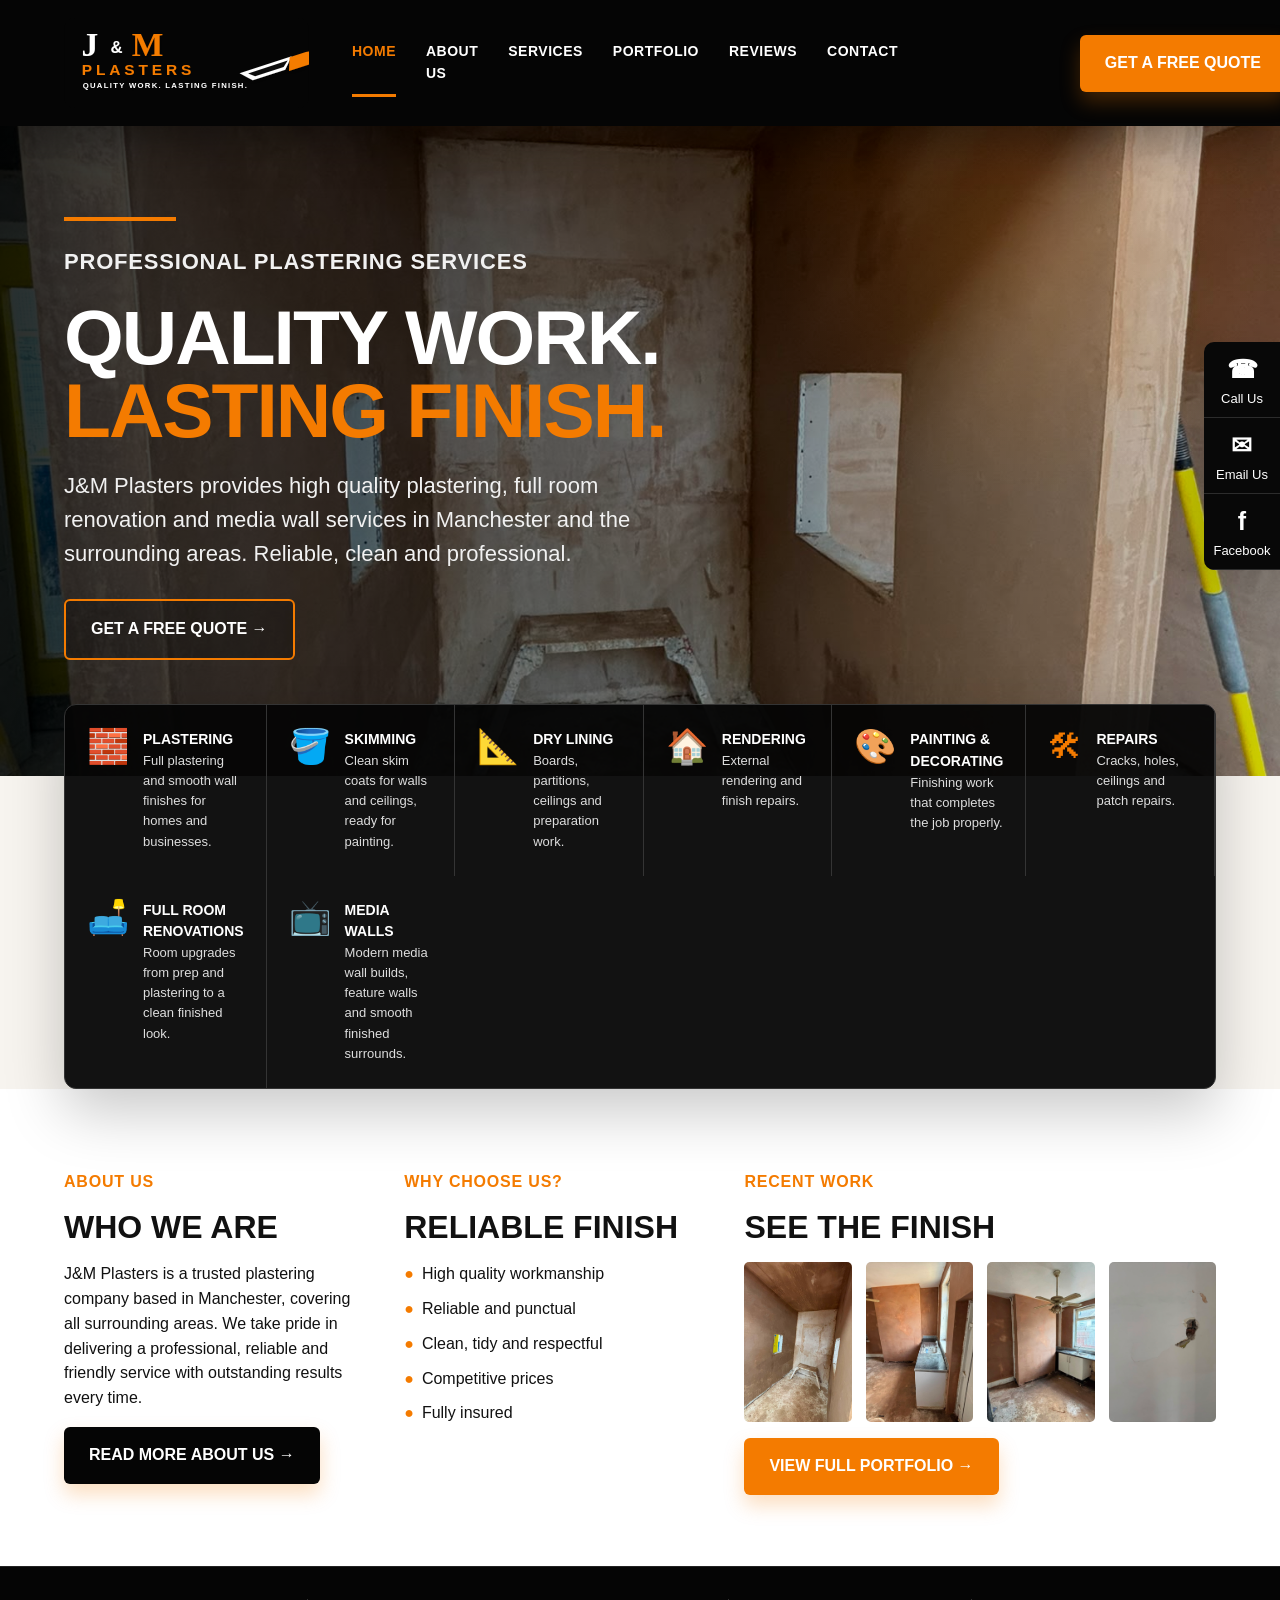
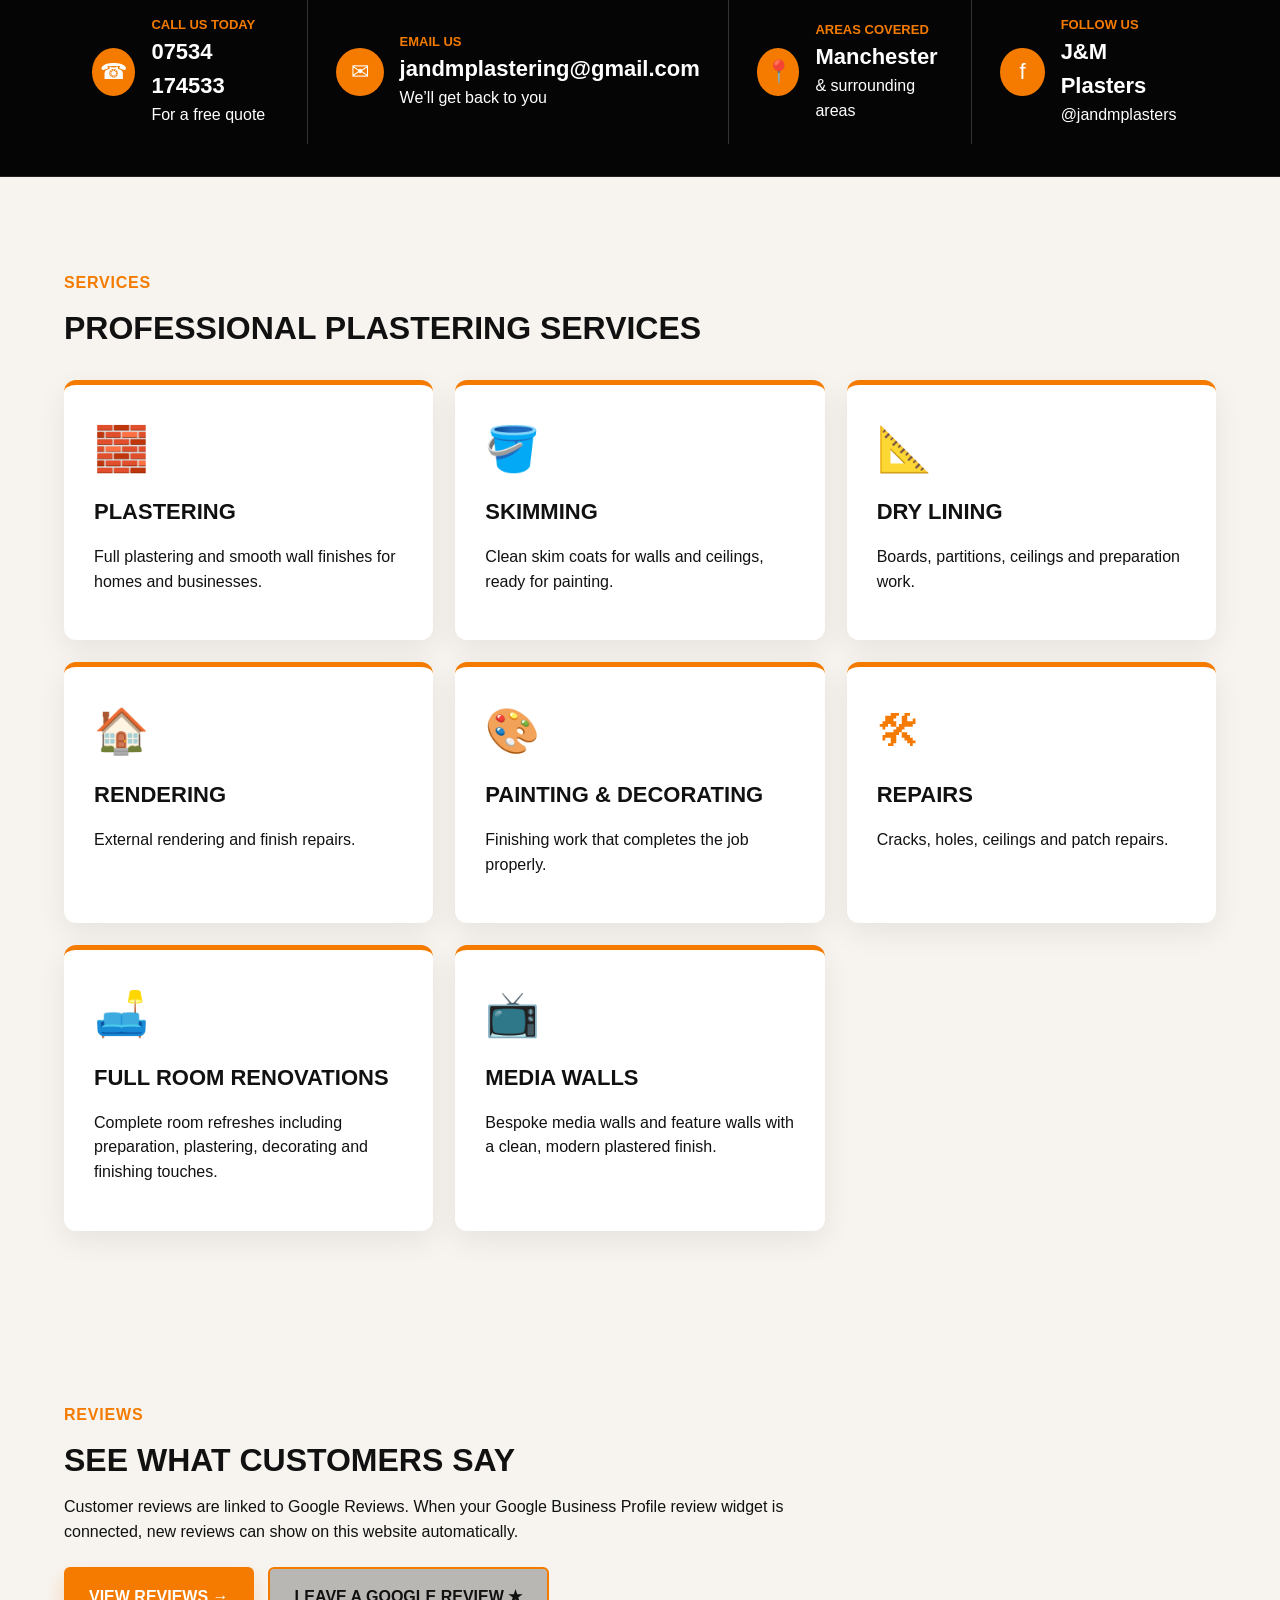
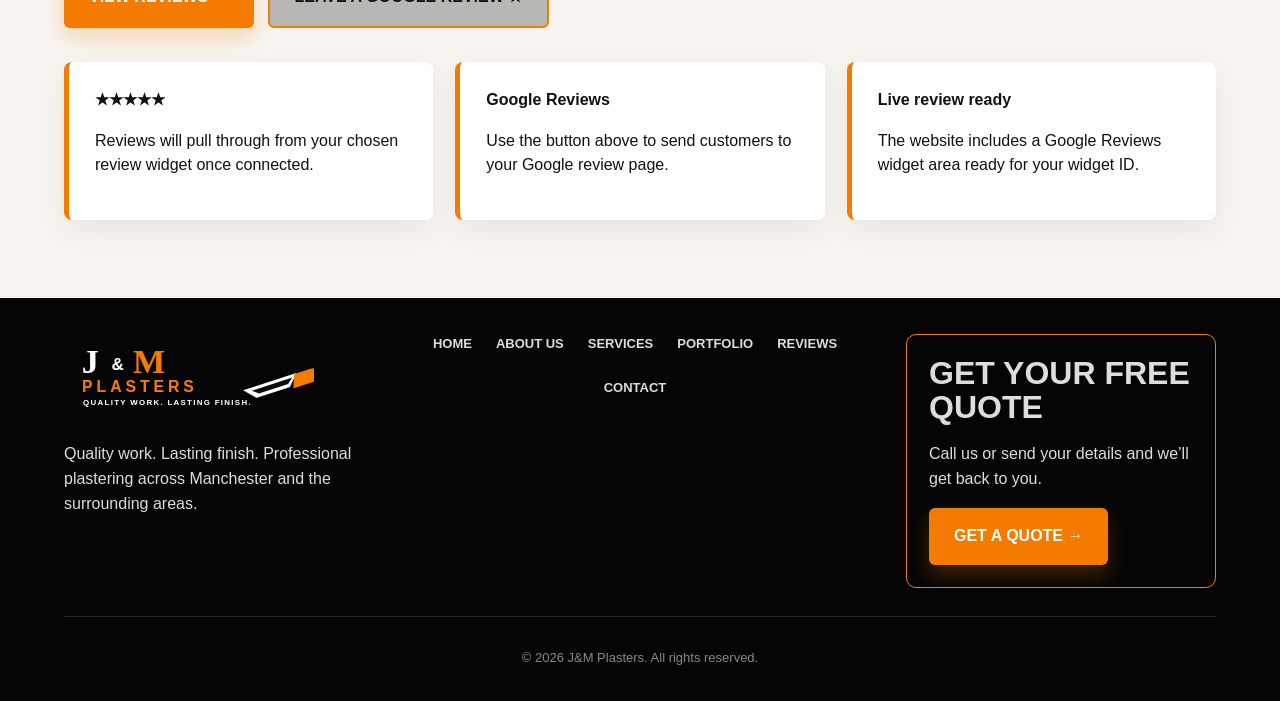
==== index.html @ aa53855b "Add files via upload" ====
<!doctype html><html lang="en"><head><meta charset="UTF-8"><meta name="viewport" content="width=device-width, initial-scale=1.0"><meta name="description" content="Professional plastering, skimming, rendering, repairs, decorating, full room renovations and media walls across Manchester and surrounding areas."><meta property="og:title" content="J&amp;M Plasters"><meta property="og:description" content="Professional plastering, skimming, rendering, repairs, decorating, full room renovations and media walls across Manchester and surrounding areas."><meta property="og:image" content="images/branding/facebook-cover.svg"><link rel="icon" href="favicon/favicon.svg"><link rel="stylesheet" href="css/style.css"><title>J&M Plasters | Manchester Plastering Services</title></head><body><header class="site-header"><a class="brand" href="index.html"><img src="images/branding/logo.svg" alt="J&amp;M Plasters logo"></a><button class="menu-toggle" aria-label="Open menu">☰</button><nav class="nav"><a class="active" href="index.html">Home</a><a class="" href="about.html">About Us</a><a class="" href="services.html">Services</a><a class="" href="gallery.html">Portfolio</a><a class="" href="reviews.html">Reviews</a><a class="" href="contact.html">Contact</a></nav><div class="header-cta"><a class="quote-btn" href="contact.html">Get a Free Quote</a></div></header><main><section class="hero" style="--hero:url('../images/portfolio/IMG-20260629-WA0004.jpg')"><div class="hero-content"><div class="orange-line"></div><p class="eyebrow">Professional plastering services</p><h1>Quality work.<br><span>Lasting finish.</span></h1><p>J&amp;M Plasters provides high quality plastering, full room renovation and media wall services in Manchester and the surrounding areas. Reliable, clean and professional.</p><div class="hero-actions single-action"><a class="btn outline" href="contact.html">Get a Free Quote →</a></div></div></section><section class="service-strip"><div class="service-mini"><div class="icon">🧱</div><div><b>Plastering</b><span>Full plastering and smooth wall finishes for homes and businesses.</span></div></div><div class="service-mini"><div class="icon">🪣</div><div><b>Skimming</b><span>Clean skim coats for walls and ceilings, ready for painting.</span></div></div><div class="service-mini"><div class="icon">📐</div><div><b>Dry Lining</b><span>Boards, partitions, ceilings and preparation work.</span></div></div><div class="service-mini"><div class="icon">🏠</div><div><b>Rendering</b><span>External rendering and finish repairs.</span></div></div><div class="service-mini"><div class="icon">🎨</div><div><b>Painting & Decorating</b><span>Finishing work that completes the job properly.</span></div></div><div class="service-mini"><div class="icon">🛠</div><div><b>Repairs</b><span>Cracks, holes, ceilings and patch repairs.</span></div></div><div class="service-mini"><div class="icon">🛋️</div><div><b>Full Room Renovations</b><span>Room upgrades from prep and plastering to a clean finished look.</span></div></div><div class="service-mini"><div class="icon">📺</div><div><b>Media Walls</b><span>Modern media wall builds, feature walls and smooth finished surrounds.</span></div></div></section><section class="intro-grid"><div><p class="eyebrow">About us</p><h2>Who we are</h2><p>J&amp;M Plasters is a trusted plastering company based in Manchester, covering all surrounding areas. We take pride in delivering a professional, reliable and friendly service with outstanding results every time.</p><a class="btn black" href="about.html">Read More About Us →</a></div><div><p class="eyebrow">Why choose us?</p><h2>Reliable finish</h2><ul><li><span class="tick">●</span>High quality workmanship</li><li><span class="tick">●</span>Reliable and punctual</li><li><span class="tick">●</span>Clean, tidy and respectful</li><li><span class="tick">●</span>Competitive prices</li><li><span class="tick">●</span>Fully insured</li></ul></div><div><p class="eyebrow">Recent work</p><h2>See the finish</h2><div class="recent-row"><img src="images/portfolio/IMG-20260629-WA0005.jpg" alt="Recent J&amp;M Plasters work"><img src="images/portfolio/IMG-20260629-WA0006.jpg" alt="Recent J&amp;M Plasters work"><img src="images/portfolio/IMG-20260629-WA0007.jpg" alt="Recent J&amp;M Plasters work"><img src="images/portfolio/IMG-20260629-WA0009.jpg" alt="Recent J&amp;M Plasters work"></div><p><a class="btn" href="gallery.html">View Full Portfolio →</a></p></div></section><section class="black-band"><div class="band-item"><span class="circle">☎</span><p><strong>Call us today</strong><b>07534 174533</b><br>For a free quote</p></div><div class="band-item"><span class="circle">✉</span><p><strong>Email us</strong><b>jandmplastering@gmail.com</b><br>We’ll get back to you</p></div><div class="band-item"><span class="circle">📍</span><p><strong>Areas covered</strong><b>Manchester</b><br>& surrounding areas</p></div><div class="band-item"><span class="circle">f</span><p><strong>Follow us</strong><b>J&amp;M Plasters</b><br>@jandmplasters</p></div></section><section class="section"><div class="section-title"><p class="eyebrow">Services</p><h2>Professional plastering services</h2></div><div class="cards"><div class="card"><div class="bigicon">🧱</div><h3>Plastering</h3><p>Full plastering and smooth wall finishes for homes and businesses.</p></div><div class="card"><div class="bigicon">🪣</div><h3>Skimming</h3><p>Clean skim coats for walls and ceilings, ready for painting.</p></div><div class="card"><div class="bigicon">📐</div><h3>Dry Lining</h3><p>Boards, partitions, ceilings and preparation work.</p></div><div class="card"><div class="bigicon">🏠</div><h3>Rendering</h3><p>External rendering and finish repairs.</p></div><div class="card"><div class="bigicon">🎨</div><h3>Painting & Decorating</h3><p>Finishing work that completes the job properly.</p></div><div class="card"><div class="bigicon">🛠</div><h3>Repairs</h3><p>Cracks, holes, ceilings and patch repairs.</p></div><div class="card"><div class="bigicon">🛋️</div><h3>Full Room Renovations</h3><p>Complete room refreshes including preparation, plastering, decorating and finishing touches.</p></div><div class="card"><div class="bigicon">📺</div><h3>Media Walls</h3><p>Bespoke media walls and feature walls with a clean, modern plastered finish.</p></div></div></section><section id="reviews" class="section reviews-live"><div class="section-title"><p class="eyebrow">Reviews</p><h2>See what customers say</h2><p>Customer reviews are linked to Google Reviews. When your Google Business Profile review widget is connected, new reviews can show on this website automatically.</p><div class="review-actions"><a class="btn" href="reviews.html">View Reviews →</a><a class="btn outline dark-outline" href="https://www.google.com/search?q=J%26M+Plasters+Manchester+reviews" target="_blank" rel="noopener">Leave a Google Review ★</a></div></div><div class="reviews"><div class="review"><b>★★★★★</b><p>Reviews will pull through from your chosen review widget once connected.</p></div><div class="review"><b>Google Reviews</b><p>Use the button above to send customers to your Google review page.</p></div><div class="review"><b>Live review ready</b><p>The website includes a Google Reviews widget area ready for your widget ID.</p></div></div></section></main><div class="floating-actions"><a href="tel:07534174533"><span><b>☎</b>Call Us</span></a><a href="mailto:jandmplastering@gmail.com"><span><b>✉</b>Email Us</span></a><a href="https://www.facebook.com/" target="_blank" rel="noopener"><span><b>f</b>Facebook</span></a></div><footer class="footer"><div class="footer-top"><div><img src="images/branding/logo.svg" alt="J&amp;M Plasters logo"><p>Quality work. Lasting finish. Professional plastering across Manchester and the surrounding areas.</p></div><nav class="footer-nav"><a href="index.html">Home</a><a href="about.html">About Us</a><a href="services.html">Services</a><a href="gallery.html">Portfolio</a><a href="reviews.html">Reviews</a><a href="contact.html">Contact</a></nav><div class="quote-card"><h2>Get your free quote</h2><p>Call us or send your details and we’ll get back to you.</p><a class="btn" href="contact.html">Get a Quote →</a></div></div><p class="copyright">© 2026 J&amp;M Plasters. All rights reserved.</p></footer><script src="js/script.js"></script></body></html>
---- css/style.css ----
:root{--orange:#f47b00;--orange2:#ff9a1f;--black:#050505;--black2:#101010;--white:#fff;--cream:#f7f4ef;--grey:#686868;--line:#2b2b2b;--shadow:0 22px 60px rgba(0,0,0,.22)}*{box-sizing:border-box}html{scroll-behavior:smooth}body{margin:0;font-family:Arial,Helvetica,sans-serif;color:#111;background:var(--cream);line-height:1.55}img{max-width:100%;display:block}a{color:inherit}.topbar{background:linear-gradient(90deg,var(--orange),#e86f00);color:#fff;font-size:13px;font-weight:900;text-transform:uppercase;letter-spacing:.4px;padding:10px 5%;display:flex;justify-content:space-between;gap:18px;flex-wrap:wrap}.site-header{position:sticky;top:0;z-index:50;background:#050505;color:#fff;display:grid;grid-template-columns:260px 1fr 360px;align-items:center;gap:28px;padding:18px 5%;box-shadow:0 14px 40px rgba(0,0,0,.35)}.brand img{width:245px;height:auto}.nav{display:flex;justify-content:center;gap:30px}.nav a{text-decoration:none;text-transform:uppercase;font-weight:900;font-size:14px;letter-spacing:.5px;position:relative}.nav a.active,.nav a:hover{color:var(--orange)}.nav a.active:after,.nav a:hover:after{content:"";position:absolute;left:0;right:0;bottom:-12px;height:3px;background:var(--orange)}.header-cta{display:flex;align-items:center;justify-content:flex-end;gap:18px}.phone-pill{display:flex;align-items:center;gap:12px;text-decoration:none}.phone-pill b{display:block;font-size:24px;line-height:1}.phone-pill span{font-size:13px;color:#ddd}.circle{width:48px;height:48px;border-radius:50%;background:var(--orange);display:grid;place-items:center;font-size:22px}.quote-btn,.btn{display:inline-flex;align-items:center;justify-content:center;gap:10px;background:var(--orange);color:#fff;text-decoration:none;border:0;border-radius:6px;padding:16px 25px;font-weight:900;text-transform:uppercase;box-shadow:0 10px 20px rgba(244,123,0,.25);cursor:pointer}.quote-btn:hover,.btn:hover{background:var(--orange2)}.btn.outline{background:rgba(0,0,0,.25);border:2px solid var(--orange);box-shadow:none}.btn.black{background:#050505}.menu-toggle{display:none;background:transparent;border:0;color:#fff;font-size:34px}.hero{position:relative;min-height:650px;background:linear-gradient(90deg,rgba(0,0,0,.82) 0%,rgba(0,0,0,.55) 38%,rgba(0,0,0,.18) 100%),var(--hero) center/cover no-repeat;color:#fff;display:flex;align-items:center;padding:70px 5% 96px;overflow:hidden}.hero:before{content:"";position:absolute;inset:0;background:radial-gradient(circle at 80% 18%,rgba(244,123,0,.16),transparent 22%)}.hero-content{position:relative;z-index:2;max-width:690px}.orange-line{width:112px;height:4px;background:var(--orange);margin-bottom:24px}.eyebrow{text-transform:uppercase;color:var(--orange);font-weight:900;letter-spacing:.8px}.hero h1,.page-hero h1{font-size:clamp(48px,6vw,92px);line-height:.95;margin:12px 0 22px;text-transform:uppercase;letter-spacing:-2px}.hero h1 span,.page-hero h1 span{color:var(--orange)}.hero p{font-size:22px;max-width:640px;color:#f1f1f1}.hero-actions{display:flex;gap:18px;flex-wrap:wrap;margin-top:28px}.service-strip{position:relative;z-index:3;margin:-72px 5% 0;background:rgba(5,5,5,.94);border:1px solid #343434;border-radius:12px;color:#fff;display:grid;grid-template-columns:repeat(6,1fr);box-shadow:var(--shadow);overflow:hidden}.service-mini{padding:24px 22px;border-right:1px solid #343434;display:flex;gap:14px;align-items:flex-start}.service-mini:last-child{border-right:0}.service-mini .icon{font-size:34px;color:var(--orange);line-height:1}.service-mini b{display:block;text-transform:uppercase;font-size:14px}.service-mini span{display:block;color:#ddd;font-size:13px}.intro-grid{display:grid;grid-template-columns:1fr 1fr 1.55fr;gap:36px;padding:65px 5% 55px;background:#fff}.intro-grid h2,.section-title h2,.split h2,.quote-card h2{margin:0 0 18px;font-size:32px;line-height:1.05;text-transform:uppercase}.intro-grid ul{padding:0;margin:0;list-style:none}.intro-grid li{margin:10px 0}.tick{color:var(--orange);font-weight:900;margin-right:8px}.recent-row{display:grid;grid-template-columns:repeat(4,1fr);gap:14px}.recent-row img{height:160px;width:100%;object-fit:cover;border-radius:5px}.black-band{background:#050505;color:#fff;display:grid;grid-template-columns:repeat(4,1fr);gap:0;padding:32px 5%;border-top:1px solid #222;border-bottom:1px solid #222}.band-item{display:flex;gap:16px;align-items:center;border-right:1px solid #333;padding:0 28px}.band-item:last-child{border-right:0}.band-item strong{display:block;color:var(--orange);font-size:13px;text-transform:uppercase}.band-item b{font-size:22px}.section{padding:78px 5%}.section-title{max-width:850px;margin-bottom:34px}.cards{display:grid;grid-template-columns:repeat(3,1fr);gap:22px}.card{background:#fff;border-radius:12px;padding:30px;box-shadow:0 10px 30px rgba(0,0,0,.07);border-top:5px solid var(--orange)}.card .bigicon{font-size:44px;color:var(--orange)}.card h3{text-transform:uppercase;font-size:22px;margin:12px 0 8px}.split{display:grid;grid-template-columns:1fr 1fr;gap:42px;align-items:center;padding:78px 5%;background:#fff}.split img{height:520px;width:100%;object-fit:cover;border-radius:12px;box-shadow:var(--shadow)}.page-hero{padding:95px 5%;background:linear-gradient(90deg,rgba(0,0,0,.85),rgba(0,0,0,.45)),var(--hero) center/cover no-repeat;color:#fff}.gallery-grid{display:grid;grid-template-columns:repeat(3,1fr);gap:18px;padding:70px 5%;background:#fff}.gallery-card{position:relative;border:0;background:#000;border-radius:8px;overflow:hidden;padding:0;cursor:pointer}.gallery-card img{height:330px;width:100%;object-fit:cover;transition:.35s}.gallery-card:hover img{transform:scale(1.06);opacity:.78}.gallery-card span{position:absolute;left:14px;bottom:14px;background:var(--orange);color:#fff;font-weight:900;text-transform:uppercase;padding:8px 12px;border-radius:4px}.contact-layout{display:grid;grid-template-columns:.82fr 1.18fr;gap:28px;padding:70px 5%;background:#fff}.contact-card,.quote-form{background:#f8f8f8;border-radius:12px;padding:30px;box-shadow:0 10px 30px rgba(0,0,0,.07)}.quote-form{display:grid;gap:16px}.quote-form label{font-weight:900;text-transform:uppercase;font-size:13px}.quote-form input,.quote-form textarea,.quote-form select{width:100%;padding:15px;border:1px solid #d4d4d4;border-radius:6px;margin-top:6px;font:inherit;background:#fff}.lightbox{position:fixed;inset:0;background:rgba(0,0,0,.9);z-index:100;display:none;align-items:center;justify-content:center;padding:24px}.lightbox.open{display:flex}.lightbox img{max-height:88vh;border-radius:10px}.close-lightbox{position:absolute;right:22px;top:18px;color:#fff;background:transparent;border:0;font-size:48px;cursor:pointer}.floating-actions{position:fixed;right:0;top:38%;z-index:40;background:#080808;border-radius:10px 0 0 10px;overflow:hidden;box-shadow:var(--shadow)}.floating-actions a{display:grid;place-items:center;width:76px;height:76px;color:#fff;text-decoration:none;border-bottom:1px solid #2c2c2c;font-size:13px;text-align:center}.floating-actions a b{font-size:25px;display:block;color:#fff}.floating-actions a:hover{background:var(--orange)}.footer{background:#050505;color:#ddd;padding:36px 5% 20px}.footer-top{display:grid;grid-template-columns:300px 1fr 310px;gap:35px;align-items:start;border-bottom:1px solid #292929;padding-bottom:28px}.footer img{width:250px}.footer-nav{display:flex;gap:24px;justify-content:center;flex-wrap:wrap;text-transform:uppercase;font-size:13px;font-weight:900}.footer-nav a{text-decoration:none}.quote-card{border:1px solid var(--orange);border-radius:10px;padding:22px}.copyright{text-align:center;color:#888;padding-top:18px;font-size:13px}.notice{font-size:13px;color:#666}.reviews{display:grid;grid-template-columns:repeat(3,1fr);gap:22px}.review{background:#fff;border-left:5px solid var(--orange);padding:26px;border-radius:8px;box-shadow:0 10px 30px rgba(0,0,0,.06)}@media(max-width:1100px){.site-header{grid-template-columns:220px 1fr 90px}.header-cta .quote-btn{display:none}.phone-pill b,.phone-pill span{display:none}.service-strip{grid-template-columns:repeat(3,1fr)}.intro-grid,.black-band{grid-template-columns:1fr 1fr}.footer-top{grid-template-columns:1fr}.footer-nav{justify-content:flex-start}}@media(max-width:760px){.topbar{display:none}.site-header{grid-template-columns:1fr 50px;padding:14px 5%}.brand img{width:210px}.menu-toggle{display:block;grid-column:2}.nav{display:none;position:absolute;top:94px;left:0;right:0;background:#050505;padding:22px 5%;flex-direction:column;align-items:flex-start}.nav.open{display:flex}.header-cta{display:none}.hero{min-height:620px;padding-top:50px}.hero h1,.page-hero h1{font-size:50px}.hero p{font-size:18px}.service-strip,.cards,.gallery-grid,.contact-layout,.reviews,.split,.intro-grid,.black-band{grid-template-columns:1fr}.service-mini{border-right:0;border-bottom:1px solid #333}.recent-row{grid-template-columns:1fr 1fr}.floating-actions{display:none}.band-item{border-right:0;border-bottom:1px solid #333;padding:20px 0}.black-band{padding-top:16px;padding-bottom:16px}.split img{height:330px}.gallery-card img{height:260px}}

.review-actions{display:flex;gap:14px;flex-wrap:wrap;margin-top:22px}.dark-outline{color:#111;border-color:var(--orange);background:transparent}.reviews-live .section-title p{max-width:760px}.review-platform{background:#fff}.review-widget-card{background:#f8f8f8;border-radius:12px;padding:30px;box-shadow:0 10px 30px rgba(0,0,0,.07);border-left:5px solid var(--orange);max-width:980px}.review-widget-card h3{text-transform:uppercase;font-size:28px;margin-top:0}.widget-placeholder{border:2px dashed #c9c9c9;border-radius:12px;background:#fff;padding:32px;text-align:center;color:#555}.widget-placeholder strong{color:#111;font-size:22px}.review a{color:var(--orange);font-weight:900}
@media(max-width:760px){.review-actions{flex-direction:column}.review-actions .btn{width:100%}}
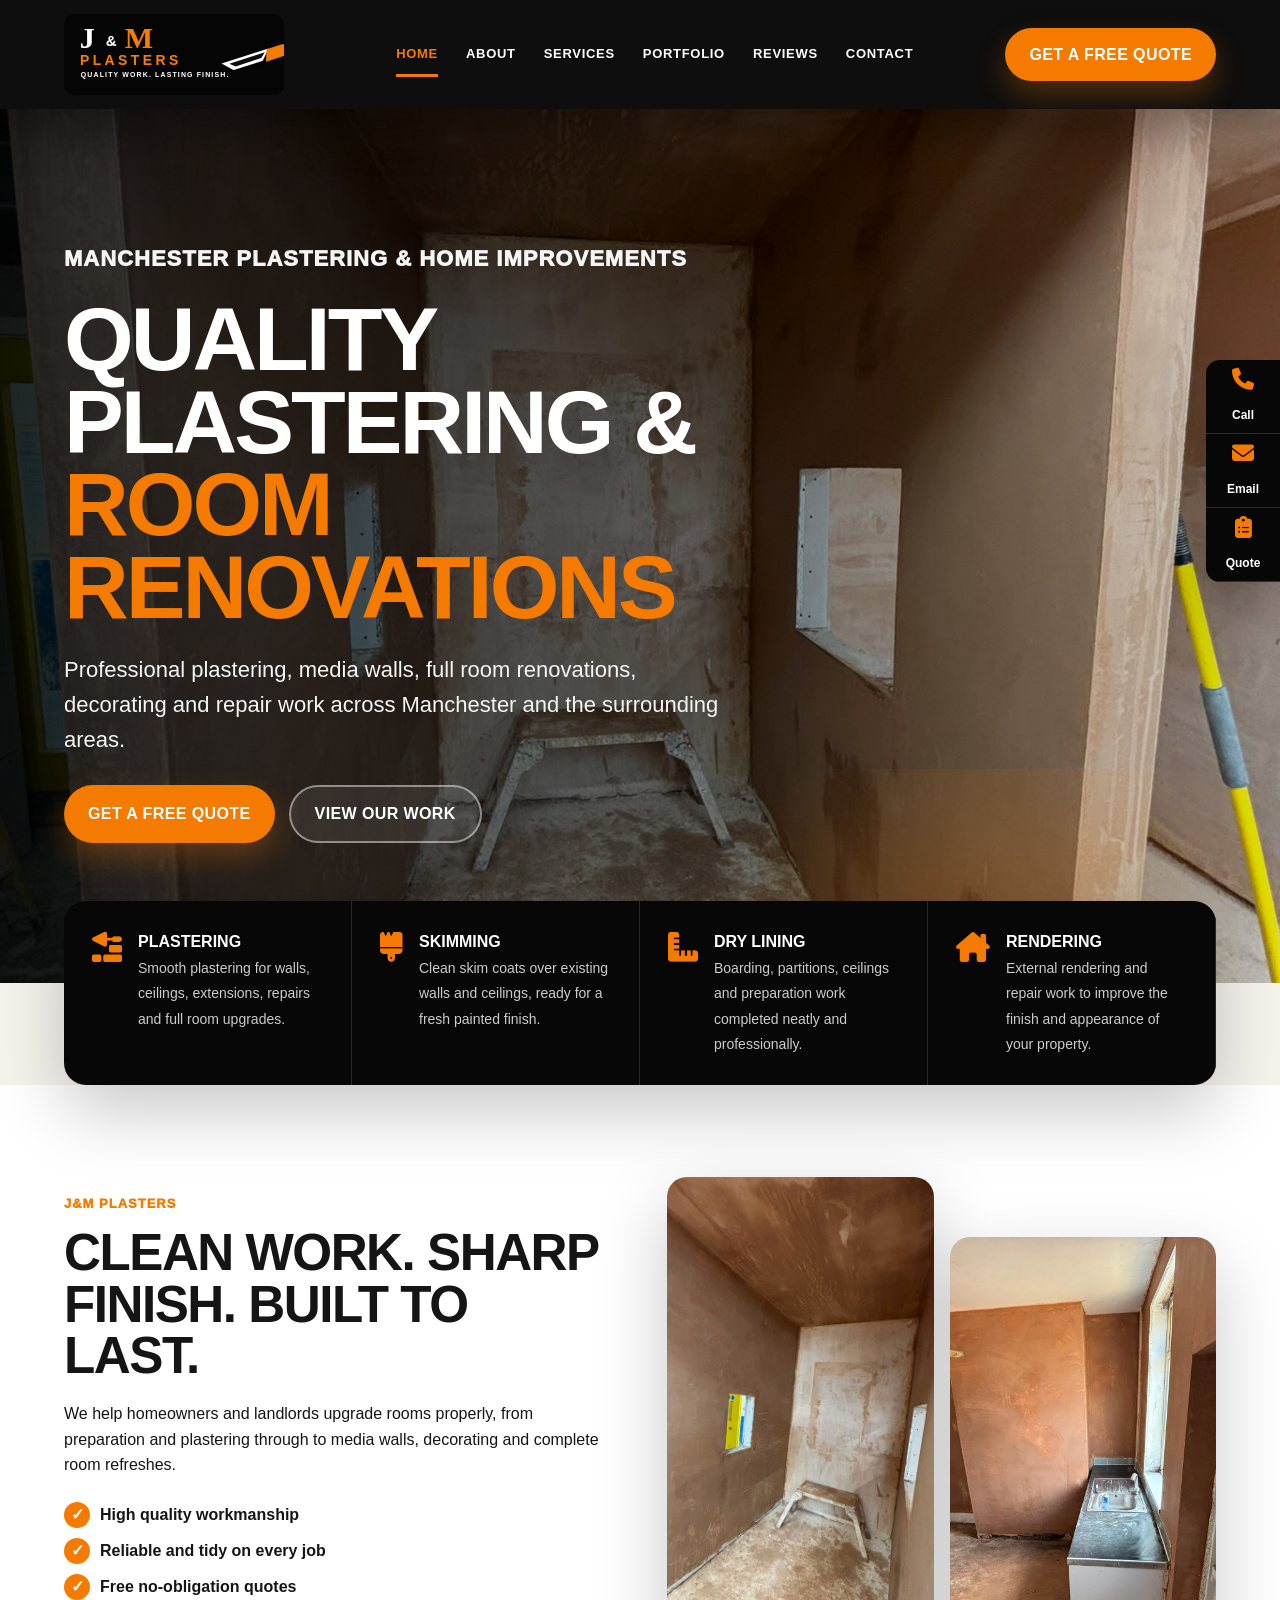
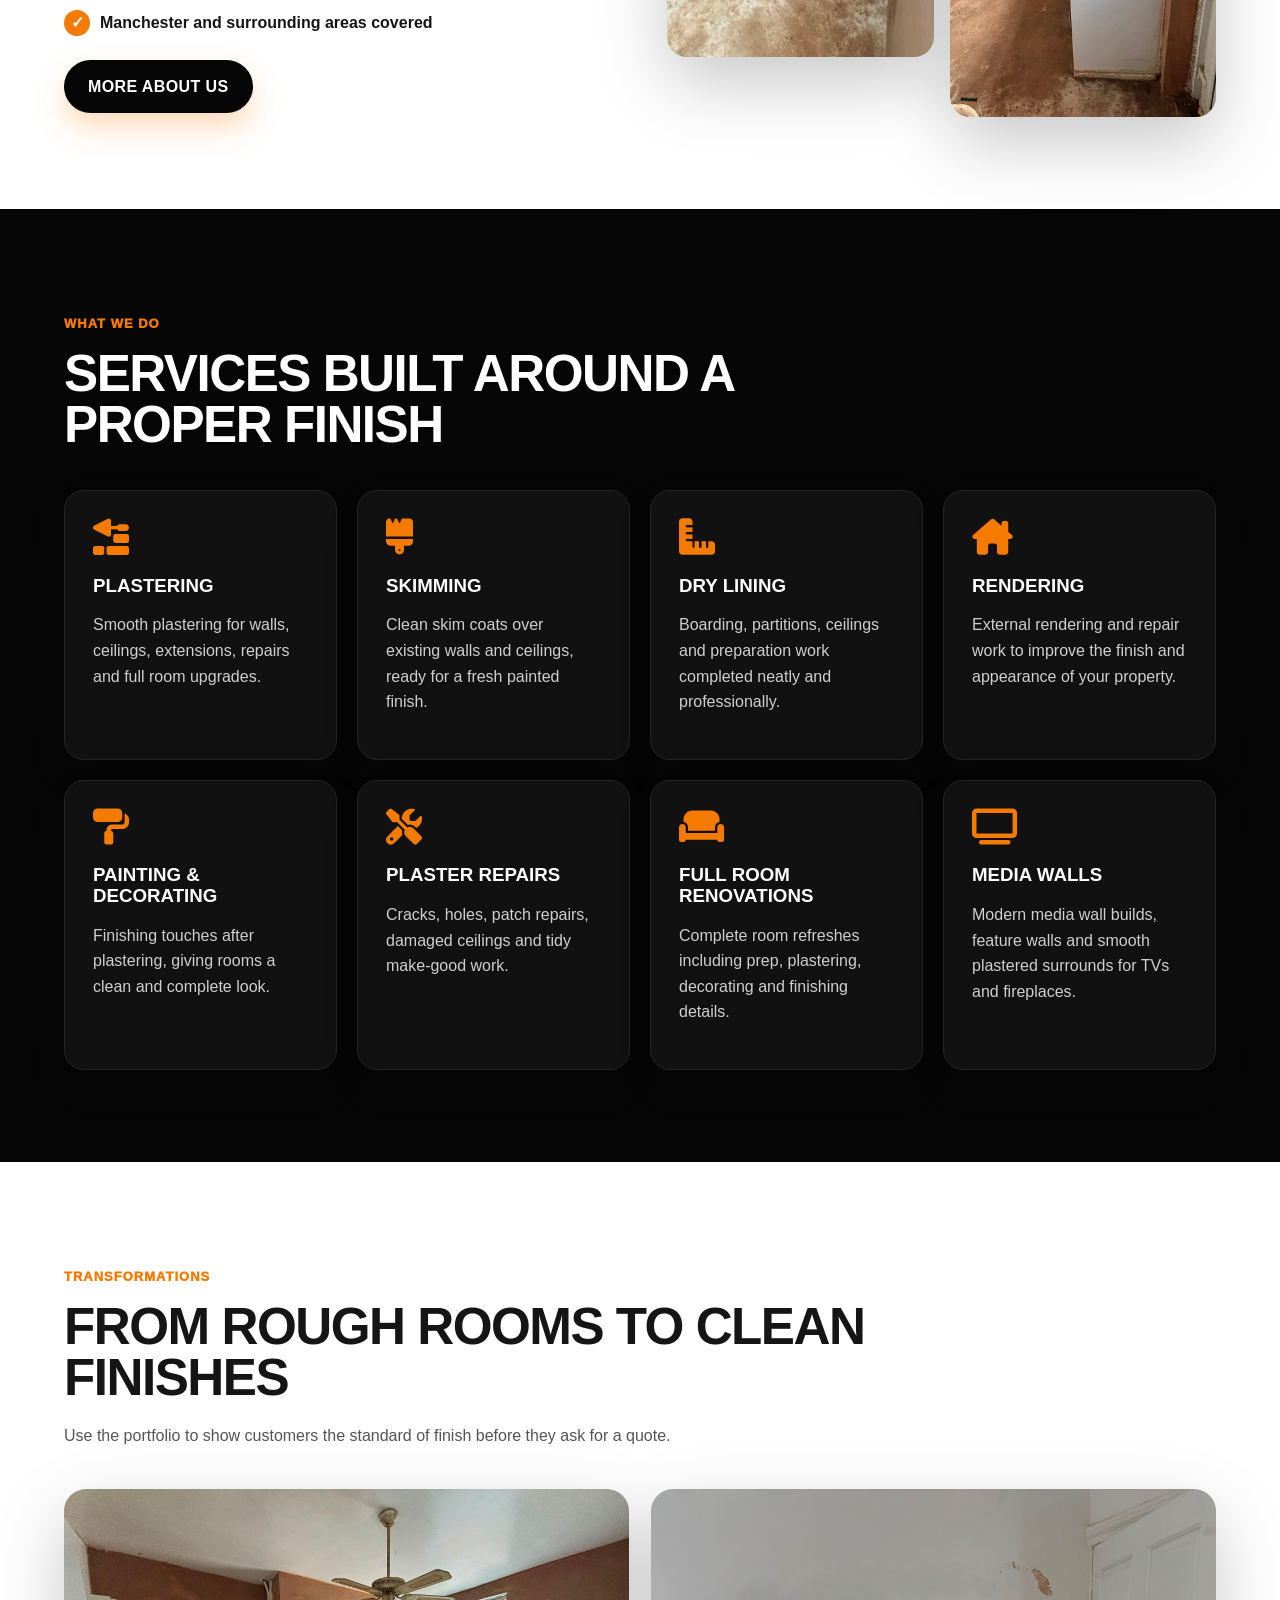
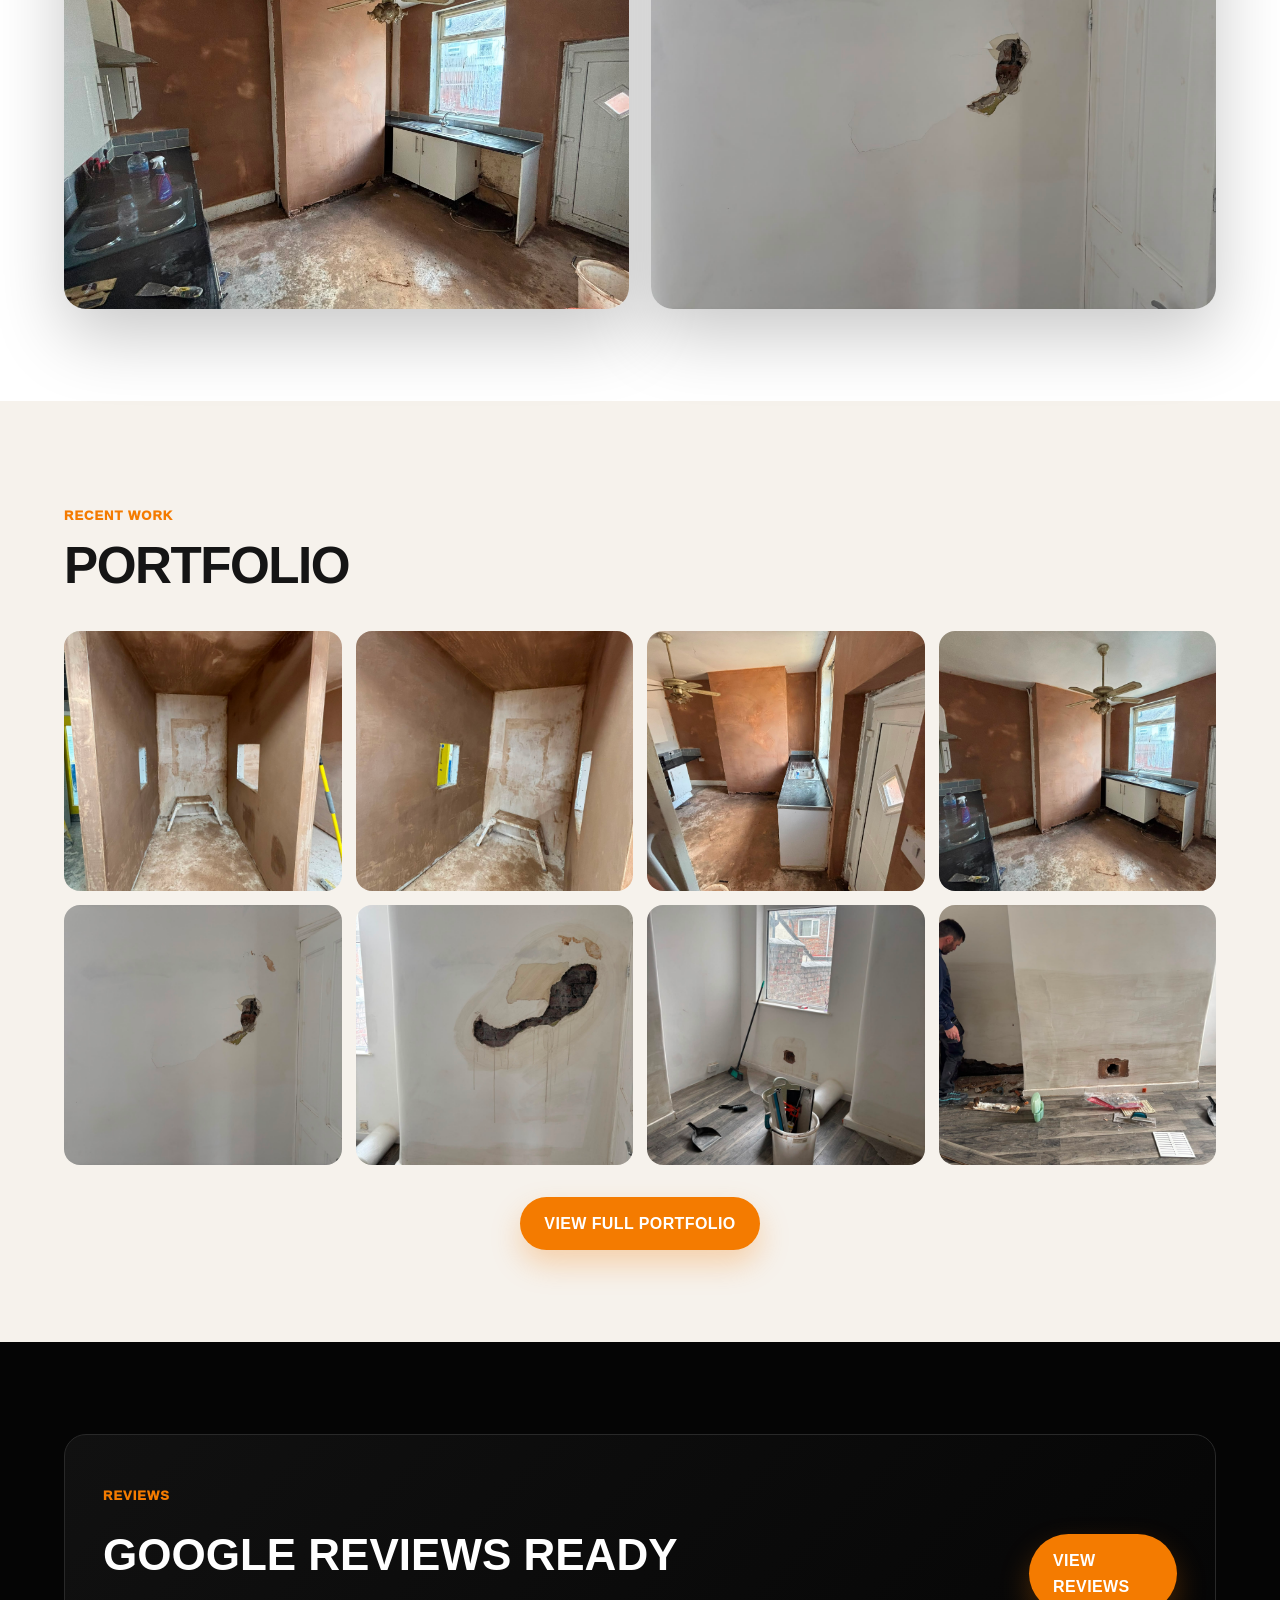
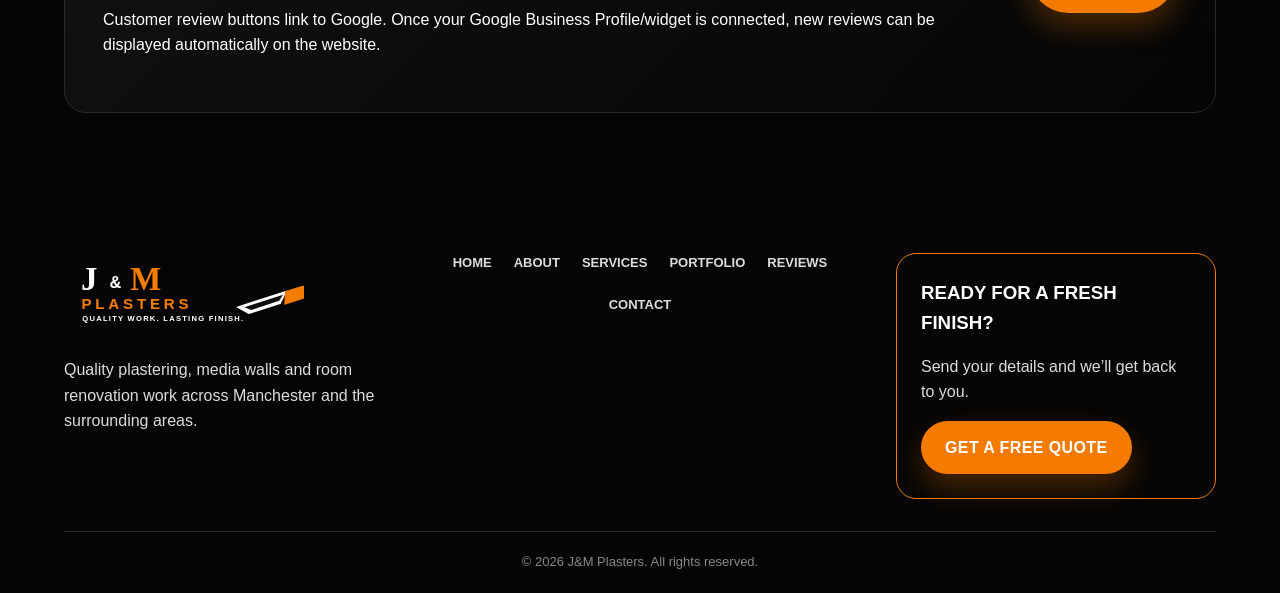
==== commit 0a7d9a45: "Add files via upload" ====
--- a/index.html
+++ b/index.html
@@ -1 +1,63 @@
-<!doctype html><html lang="en"><head><meta charset="UTF-8"><meta name="viewport" content="width=device-width, initial-scale=1.0"><meta name="description" content="Professional plastering, skimming, rendering, repairs, decorating, full room renovations and media walls across Manchester and surrounding areas."><meta property="og:title" content="J&amp;M Plasters"><meta property="og:description" content="Professional plastering, skimming, rendering, repairs, decorating, full room renovations and media walls across Manchester and surrounding areas."><meta property="og:image" content="images/branding/facebook-cover.svg"><link rel="icon" href="favicon/favicon.svg"><link rel="stylesheet" href="css/style.css"><title>J&M Plasters | Manchester Plastering Services</title></head><body><header class="site-header"><a class="brand" href="index.html"><img src="images/branding/logo.svg" alt="J&amp;M Plasters logo"></a><button class="menu-toggle" aria-label="Open menu">☰</button><nav class="nav"><a class="active" href="index.html">Home</a><a class="" href="about.html">About Us</a><a class="" href="services.html">Services</a><a class="" href="gallery.html">Portfolio</a><a class="" href="reviews.html">Reviews</a><a class="" href="contact.html">Contact</a></nav><div class="header-cta"><a class="quote-btn" href="contact.html">Get a Free Quote</a></div></header><main><section class="hero" style="--hero:url('../images/portfolio/IMG-20260629-WA0004.jpg')"><div class="hero-content"><div class="orange-line"></div><p class="eyebrow">Professional plastering services</p><h1>Quality work.<br><span>Lasting finish.</span></h1><p>J&amp;M Plasters provides high quality plastering, full room renovation and media wall services in Manchester and the surrounding areas. Reliable, clean and professional.</p><div class="hero-actions single-action"><a class="btn outline" href="contact.html">Get a Free Quote →</a></div></div></section><section class="service-strip"><div class="service-mini"><div class="icon">🧱</div><div><b>Plastering</b><span>Full plastering and smooth wall finishes for homes and businesses.</span></div></div><div class="service-mini"><div class="icon">🪣</div><div><b>Skimming</b><span>Clean skim coats for walls and ceilings, ready for painting.</span></div></div><div class="service-mini"><div class="icon">📐</div><div><b>Dry Lining</b><span>Boards, partitions, ceilings and preparation work.</span></div></div><div class="service-mini"><div class="icon">🏠</div><div><b>Rendering</b><span>External rendering and finish repairs.</span></div></div><div class="service-mini"><div class="icon">🎨</div><div><b>Painting & Decorating</b><span>Finishing work that completes the job properly.</span></div></div><div class="service-mini"><div class="icon">🛠</div><div><b>Repairs</b><span>Cracks, holes, ceilings and patch repairs.</span></div></div><div class="service-mini"><div class="icon">🛋️</div><div><b>Full Room Renovations</b><span>Room upgrades from prep and plastering to a clean finished look.</span></div></div><div class="service-mini"><div class="icon">📺</div><div><b>Media Walls</b><span>Modern media wall builds, feature walls and smooth finished surrounds.</span></div></div></section><section class="intro-grid"><div><p class="eyebrow">About us</p><h2>Who we are</h2><p>J&amp;M Plasters is a trusted plastering company based in Manchester, covering all surrounding areas. We take pride in delivering a professional, reliable and friendly service with outstanding results every time.</p><a class="btn black" href="about.html">Read More About Us →</a></div><div><p class="eyebrow">Why choose us?</p><h2>Reliable finish</h2><ul><li><span class="tick">●</span>High quality workmanship</li><li><span class="tick">●</span>Reliable and punctual</li><li><span class="tick">●</span>Clean, tidy and respectful</li><li><span class="tick">●</span>Competitive prices</li><li><span class="tick">●</span>Fully insured</li></ul></div><div><p class="eyebrow">Recent work</p><h2>See the finish</h2><div class="recent-row"><img src="images/portfolio/IMG-20260629-WA0005.jpg" alt="Recent J&amp;M Plasters work"><img src="images/portfolio/IMG-20260629-WA0006.jpg" alt="Recent J&amp;M Plasters work"><img src="images/portfolio/IMG-20260629-WA0007.jpg" alt="Recent J&amp;M Plasters work"><img src="images/portfolio/IMG-20260629-WA0009.jpg" alt="Recent J&amp;M Plasters work"></div><p><a class="btn" href="gallery.html">View Full Portfolio →</a></p></div></section><section class="black-band"><div class="band-item"><span class="circle">☎</span><p><strong>Call us today</strong><b>07534 174533</b><br>For a free quote</p></div><div class="band-item"><span class="circle">✉</span><p><strong>Email us</strong><b>jandmplastering@gmail.com</b><br>We’ll get back to you</p></div><div class="band-item"><span class="circle">📍</span><p><strong>Areas covered</strong><b>Manchester</b><br>& surrounding areas</p></div><div class="band-item"><span class="circle">f</span><p><strong>Follow us</strong><b>J&amp;M Plasters</b><br>@jandmplasters</p></div></section><section class="section"><div class="section-title"><p class="eyebrow">Services</p><h2>Professional plastering services</h2></div><div class="cards"><div class="card"><div class="bigicon">🧱</div><h3>Plastering</h3><p>Full plastering and smooth wall finishes for homes and businesses.</p></div><div class="card"><div class="bigicon">🪣</div><h3>Skimming</h3><p>Clean skim coats for walls and ceilings, ready for painting.</p></div><div class="card"><div class="bigicon">📐</div><h3>Dry Lining</h3><p>Boards, partitions, ceilings and preparation work.</p></div><div class="card"><div class="bigicon">🏠</div><h3>Rendering</h3><p>External rendering and finish repairs.</p></div><div class="card"><div class="bigicon">🎨</div><h3>Painting & Decorating</h3><p>Finishing work that completes the job properly.</p></div><div class="card"><div class="bigicon">🛠</div><h3>Repairs</h3><p>Cracks, holes, ceilings and patch repairs.</p></div><div class="card"><div class="bigicon">🛋️</div><h3>Full Room Renovations</h3><p>Complete room refreshes including preparation, plastering, decorating and finishing touches.</p></div><div class="card"><div class="bigicon">📺</div><h3>Media Walls</h3><p>Bespoke media walls and feature walls with a clean, modern plastered finish.</p></div></div></section><section id="reviews" class="section reviews-live"><div class="section-title"><p class="eyebrow">Reviews</p><h2>See what customers say</h2><p>Customer reviews are linked to Google Reviews. When your Google Business Profile review widget is connected, new reviews can show on this website automatically.</p><div class="review-actions"><a class="btn" href="reviews.html">View Reviews →</a><a class="btn outline dark-outline" href="https://www.google.com/search?q=J%26M+Plasters+Manchester+reviews" target="_blank" rel="noopener">Leave a Google Review ★</a></div></div><div class="reviews"><div class="review"><b>★★★★★</b><p>Reviews will pull through from your chosen review widget once connected.</p></div><div class="review"><b>Google Reviews</b><p>Use the button above to send customers to your Google review page.</p></div><div class="review"><b>Live review ready</b><p>The website includes a Google Reviews widget area ready for your widget ID.</p></div></div></section></main><div class="floating-actions"><a href="tel:07534174533"><span><b>☎</b>Call Us</span></a><a href="mailto:jandmplastering@gmail.com"><span><b>✉</b>Email Us</span></a><a href="https://www.facebook.com/" target="_blank" rel="noopener"><span><b>f</b>Facebook</span></a></div><footer class="footer"><div class="footer-top"><div><img src="images/branding/logo.svg" alt="J&amp;M Plasters logo"><p>Quality work. Lasting finish. Professional plastering across Manchester and the surrounding areas.</p></div><nav class="footer-nav"><a href="index.html">Home</a><a href="about.html">About Us</a><a href="services.html">Services</a><a href="gallery.html">Portfolio</a><a href="reviews.html">Reviews</a><a href="contact.html">Contact</a></nav><div class="quote-card"><h2>Get your free quote</h2><p>Call us or send your details and we’ll get back to you.</p><a class="btn" href="contact.html">Get a Quote →</a></div></div><p class="copyright">© 2026 J&amp;M Plasters. All rights reserved.</p></footer><script src="js/script.js"></script></body></html>+<!doctype html>
+<html lang="en">
+<head>
+<meta charset="UTF-8">
+<meta name="viewport" content="width=device-width, initial-scale=1.0">
+<meta name="description" content="Professional plastering, media walls, full room renovations, skimming, rendering and decorating across Manchester and surrounding areas.">
+<meta property="og:title" content="J&amp;M Plasters">
+<meta property="og:description" content="Professional plastering, media walls, full room renovations, skimming, rendering and decorating across Manchester and surrounding areas.">
+<meta property="og:image" content="images/branding/facebook-cover.svg">
+<link rel="icon" href="favicon/favicon.svg">
+<link rel="preconnect" href="https://cdnjs.cloudflare.com">
+<link rel="stylesheet" href="https://cdnjs.cloudflare.com/ajax/libs/font-awesome/6.5.2/css/all.min.css">
+<link rel="stylesheet" href="css/style.css">
+<title>J&amp;M Plasters | Plastering &amp; Renovations Manchester</title>
+</head>
+<body>
+<header class="site-header">
+  <a class="brand" href="index.html"><img src="images/branding/logo.svg" alt="J&amp;M Plasters logo"></a>
+  <button class="menu-toggle" aria-label="Open menu"><span></span><span></span><span></span></button>
+  <nav class="nav"><a class="active" href="index.html">Home</a><a class="" href="about.html">About</a><a class="" href="services.html">Services</a><a class="" href="gallery.html">Portfolio</a><a class="" href="reviews.html">Reviews</a><a class="" href="contact.html">Contact</a></nav>
+  <a class="header-quote" href="contact.html">Get a Free Quote</a>
+</header>
+<main>
+<section class="hero" style="--hero:url('../images/portfolio/IMG-20260629-WA0004.jpg')">
+  <div class="hero-panel reveal"><p class="eyebrow">Manchester plastering & home improvements</p><h1>Quality Plastering & <span>Room Renovations</span></h1><p>Professional plastering, media walls, full room renovations, decorating and repair work across Manchester and the surrounding areas.</p><div class="hero-actions"><a class="btn" href="contact.html">Get a Free Quote</a><a class="btn ghost" href="gallery.html">View Our Work</a></div></div>
+</section>
+<section class="mini-strip"><div class="mini-service"><i class="fa-solid fa-trowel-bricks"></i><div><strong>Plastering</strong><span>Smooth plastering for walls, ceilings, extensions, repairs and full room upgrades.</span></div></div><div class="mini-service"><i class="fa-solid fa-brush"></i><div><strong>Skimming</strong><span>Clean skim coats over existing walls and ceilings, ready for a fresh painted finish.</span></div></div><div class="mini-service"><i class="fa-solid fa-ruler-combined"></i><div><strong>Dry Lining</strong><span>Boarding, partitions, ceilings and preparation work completed neatly and professionally.</span></div></div><div class="mini-service"><i class="fa-solid fa-house-chimney"></i><div><strong>Rendering</strong><span>External rendering and repair work to improve the finish and appearance of your property.</span></div></div></section>
+<section class="section intro-section">
+  <div class="intro-copy reveal"><p class="eyebrow">J&amp;M Plasters</p><h2>Clean work. Sharp finish. Built to last.</h2><p>We help homeowners and landlords upgrade rooms properly, from preparation and plastering through to media walls, decorating and complete room refreshes.</p><ul class="check-list"><li>High quality workmanship</li><li>Reliable and tidy on every job</li><li>Free no-obligation quotes</li><li>Manchester and surrounding areas covered</li></ul><a class="btn dark" href="about.html">More About Us</a></div>
+  <div class="image-stack reveal"><img src="images/portfolio/IMG-20260629-WA0005.jpg" alt="J&M Plasters portfolio work"><img src="images/portfolio/IMG-20260629-WA0006.jpg" alt="J&M Plasters portfolio work"></div>
+</section>
+<section class="section dark-section">
+  <div class="section-title reveal"><p class="eyebrow">What we do</p><h2>Services built around a proper finish</h2></div>
+  <div class="service-grid"><article class="service-card reveal"><i class="fa-solid fa-trowel-bricks"></i><h3>Plastering</h3><p>Smooth plastering for walls, ceilings, extensions, repairs and full room upgrades.</p></article><article class="service-card reveal"><i class="fa-solid fa-brush"></i><h3>Skimming</h3><p>Clean skim coats over existing walls and ceilings, ready for a fresh painted finish.</p></article><article class="service-card reveal"><i class="fa-solid fa-ruler-combined"></i><h3>Dry Lining</h3><p>Boarding, partitions, ceilings and preparation work completed neatly and professionally.</p></article><article class="service-card reveal"><i class="fa-solid fa-house-chimney"></i><h3>Rendering</h3><p>External rendering and repair work to improve the finish and appearance of your property.</p></article><article class="service-card reveal"><i class="fa-solid fa-paint-roller"></i><h3>Painting & Decorating</h3><p>Finishing touches after plastering, giving rooms a clean and complete look.</p></article><article class="service-card reveal"><i class="fa-solid fa-screwdriver-wrench"></i><h3>Plaster Repairs</h3><p>Cracks, holes, patch repairs, damaged ceilings and tidy make-good work.</p></article><article class="service-card reveal"><i class="fa-solid fa-couch"></i><h3>Full Room Renovations</h3><p>Complete room refreshes including prep, plastering, decorating and finishing details.</p></article><article class="service-card reveal"><i class="fa-solid fa-tv"></i><h3>Media Walls</h3><p>Modern media wall builds, feature walls and smooth plastered surrounds for TVs and fireplaces.</p></article></div>
+</section>
+<section class="section before-after">
+  <div class="section-title reveal"><p class="eyebrow">Transformations</p><h2>From rough rooms to clean finishes</h2><p>Use the portfolio to show customers the standard of finish before they ask for a quote.</p></div>
+  <div class="ba-grid"><img src="images/portfolio/IMG-20260629-WA0007.jpg" alt="J&M Plasters portfolio work"><img src="images/portfolio/IMG-20260629-WA0009.jpg" alt="J&M Plasters portfolio work"></div>
+</section>
+<section class="section portfolio-preview">
+  <div class="section-title reveal"><p class="eyebrow">Recent work</p><h2>Portfolio</h2></div>
+  <div class="preview-grid"><img class="reveal" src="images/portfolio/IMG-20260629-WA0004.jpg" alt="J&M Plasters portfolio work"><img class="reveal" src="images/portfolio/IMG-20260629-WA0005.jpg" alt="J&M Plasters portfolio work"><img class="reveal" src="images/portfolio/IMG-20260629-WA0006.jpg" alt="J&M Plasters portfolio work"><img class="reveal" src="images/portfolio/IMG-20260629-WA0007.jpg" alt="J&M Plasters portfolio work"><img class="reveal" src="images/portfolio/IMG-20260629-WA0009.jpg" alt="J&M Plasters portfolio work"><img class="reveal" src="images/portfolio/IMG-20260629-WA0010.jpg" alt="J&M Plasters portfolio work"><img class="reveal" src="images/portfolio/IMG-20260629-WA0011.jpg" alt="J&M Plasters portfolio work"><img class="reveal" src="images/portfolio/IMG-20260629-WA0012.jpg" alt="J&M Plasters portfolio work"></div>
+  <div class="center"><a class="btn" href="gallery.html">View Full Portfolio</a></div>
+</section>
+<section class="section review-cta">
+  <div class="review-box reveal"><div><p class="eyebrow">Reviews</p><h2>Google Reviews ready</h2><p>Customer review buttons link to Google. Once your Google Business Profile/widget is connected, new reviews can be displayed automatically on the website.</p></div><a class="btn" href="reviews.html">View Reviews</a></div>
+</section>
+</main>
+<div class="floating-actions">
+  <a href="tel:07534174533" aria-label="Call J&amp;M Plasters"><i class="fa-solid fa-phone"></i><span>Call</span></a>
+  <a href="mailto:jandmplastering@gmail.com" aria-label="Email J&amp;M Plasters"><i class="fa-solid fa-envelope"></i><span>Email</span></a>
+  <a href="contact.html" aria-label="Get a quote"><i class="fa-solid fa-clipboard-list"></i><span>Quote</span></a>
+</div>
+<footer class="footer">
+  <div class="footer-grid">
+    <div><img class="footer-logo" src="images/branding/logo.svg" alt="J&amp;M Plasters logo"><p>Quality plastering, media walls and room renovation work across Manchester and the surrounding areas.</p></div>
+    <nav class="footer-nav"><a href="index.html">Home</a><a href="about.html">About</a><a href="services.html">Services</a><a href="gallery.html">Portfolio</a><a href="reviews.html">Reviews</a><a href="contact.html">Contact</a></nav>
+    <div class="footer-card"><h3>Ready for a fresh finish?</h3><p>Send your details and we’ll get back to you.</p><a class="btn" href="contact.html">Get a Free Quote</a></div>
+  </div>
+  <p class="copyright">© 2026 J&amp;M Plasters. All rights reserved.</p>
+</footer>
+<script src="js/script.js"></script>
+</body></html>
--- a/css/style.css
+++ b/css/style.css
@@ -1,5 +1,2 @@
 
-:root{--orange:#f47b00;--orange2:#ff9a1f;--black:#050505;--black2:#101010;--white:#fff;--cream:#f7f4ef;--grey:#686868;--line:#2b2b2b;--shadow:0 22px 60px rgba(0,0,0,.22)}*{box-sizing:border-box}html{scroll-behavior:smooth}body{margin:0;font-family:Arial,Helvetica,sans-serif;color:#111;background:var(--cream);line-height:1.55}img{max-width:100%;display:block}a{color:inherit}.topbar{background:linear-gradient(90deg,var(--orange),#e86f00);color:#fff;font-size:13px;font-weight:900;text-transform:uppercase;letter-spacing:.4px;padding:10px 5%;display:flex;justify-content:space-between;gap:18px;flex-wrap:wrap}.site-header{position:sticky;top:0;z-index:50;background:#050505;color:#fff;display:grid;grid-template-columns:260px 1fr 360px;align-items:center;gap:28px;padding:18px 5%;box-shadow:0 14px 40px rgba(0,0,0,.35)}.brand img{width:245px;height:auto}.nav{display:flex;justify-content:center;gap:30px}.nav a{text-decoration:none;text-transform:uppercase;font-weight:900;font-size:14px;letter-spacing:.5px;position:relative}.nav a.active,.nav a:hover{color:var(--orange)}.nav a.active:after,.nav a:hover:after{content:"";position:absolute;left:0;right:0;bottom:-12px;height:3px;background:var(--orange)}.header-cta{display:flex;align-items:center;justify-content:flex-end;gap:18px}.phone-pill{display:flex;align-items:center;gap:12px;text-decoration:none}.phone-pill b{display:block;font-size:24px;line-height:1}.phone-pill span{font-size:13px;color:#ddd}.circle{width:48px;height:48px;border-radius:50%;background:var(--orange);display:grid;place-items:center;font-size:22px}.quote-btn,.btn{display:inline-flex;align-items:center;justify-content:center;gap:10px;background:var(--orange);color:#fff;text-decoration:none;border:0;border-radius:6px;padding:16px 25px;font-weight:900;text-transform:uppercase;box-shadow:0 10px 20px rgba(244,123,0,.25);cursor:pointer}.quote-btn:hover,.btn:hover{background:var(--orange2)}.btn.outline{background:rgba(0,0,0,.25);border:2px solid var(--orange);box-shadow:none}.btn.black{background:#050505}.menu-toggle{display:none;background:transparent;border:0;color:#fff;font-size:34px}.hero{position:relative;min-height:650px;background:linear-gradient(90deg,rgba(0,0,0,.82) 0%,rgba(0,0,0,.55) 38%,rgba(0,0,0,.18) 100%),var(--hero) center/cover no-repeat;color:#fff;display:flex;align-items:center;padding:70px 5% 96px;overflow:hidden}.hero:before{content:"";position:absolute;inset:0;background:radial-gradient(circle at 80% 18%,rgba(244,123,0,.16),transparent 22%)}.hero-content{position:relative;z-index:2;max-width:690px}.orange-line{width:112px;height:4px;background:var(--orange);margin-bottom:24px}.eyebrow{text-transform:uppercase;color:var(--orange);font-weight:900;letter-spacing:.8px}.hero h1,.page-hero h1{font-size:clamp(48px,6vw,92px);line-height:.95;margin:12px 0 22px;text-transform:uppercase;letter-spacing:-2px}.hero h1 span,.page-hero h1 span{color:var(--orange)}.hero p{font-size:22px;max-width:640px;color:#f1f1f1}.hero-actions{display:flex;gap:18px;flex-wrap:wrap;margin-top:28px}.service-strip{position:relative;z-index:3;margin:-72px 5% 0;background:rgba(5,5,5,.94);border:1px solid #343434;border-radius:12px;color:#fff;display:grid;grid-template-columns:repeat(6,1fr);box-shadow:var(--shadow);overflow:hidden}.service-mini{padding:24px 22px;border-right:1px solid #343434;display:flex;gap:14px;align-items:flex-start}.service-mini:last-child{border-right:0}.service-mini .icon{font-size:34px;color:var(--orange);line-height:1}.service-mini b{display:block;text-transform:uppercase;font-size:14px}.service-mini span{display:block;color:#ddd;font-size:13px}.intro-grid{display:grid;grid-template-columns:1fr 1fr 1.55fr;gap:36px;padding:65px 5% 55px;background:#fff}.intro-grid h2,.section-title h2,.split h2,.quote-card h2{margin:0 0 18px;font-size:32px;line-height:1.05;text-transform:uppercase}.intro-grid ul{padding:0;margin:0;list-style:none}.intro-grid li{margin:10px 0}.tick{color:var(--orange);font-weight:900;margin-right:8px}.recent-row{display:grid;grid-template-columns:repeat(4,1fr);gap:14px}.recent-row img{height:160px;width:100%;object-fit:cover;border-radius:5px}.black-band{background:#050505;color:#fff;display:grid;grid-template-columns:repeat(4,1fr);gap:0;padding:32px 5%;border-top:1px solid #222;border-bottom:1px solid #222}.band-item{display:flex;gap:16px;align-items:center;border-right:1px solid #333;padding:0 28px}.band-item:last-child{border-right:0}.band-item strong{display:block;color:var(--orange);font-size:13px;text-transform:uppercase}.band-item b{font-size:22px}.section{padding:78px 5%}.section-title{max-width:850px;margin-bottom:34px}.cards{display:grid;grid-template-columns:repeat(3,1fr);gap:22px}.card{background:#fff;border-radius:12px;padding:30px;box-shadow:0 10px 30px rgba(0,0,0,.07);border-top:5px solid var(--orange)}.card .bigicon{font-size:44px;color:var(--orange)}.card h3{text-transform:uppercase;font-size:22px;margin:12px 0 8px}.split{display:grid;grid-template-columns:1fr 1fr;gap:42px;align-items:center;padding:78px 5%;background:#fff}.split img{height:520px;width:100%;object-fit:cover;border-radius:12px;box-shadow:var(--shadow)}.page-hero{padding:95px 5%;background:linear-gradient(90deg,rgba(0,0,0,.85),rgba(0,0,0,.45)),var(--hero) center/cover no-repeat;color:#fff}.gallery-grid{display:grid;grid-template-columns:repeat(3,1fr);gap:18px;padding:70px 5%;background:#fff}.gallery-card{position:relative;border:0;background:#000;border-radius:8px;overflow:hidden;padding:0;cursor:pointer}.gallery-card img{height:330px;width:100%;object-fit:cover;transition:.35s}.gallery-card:hover img{transform:scale(1.06);opacity:.78}.gallery-card span{position:absolute;left:14px;bottom:14px;background:var(--orange);color:#fff;font-weight:900;text-transform:uppercase;padding:8px 12px;border-radius:4px}.contact-layout{display:grid;grid-template-columns:.82fr 1.18fr;gap:28px;padding:70px 5%;background:#fff}.contact-card,.quote-form{background:#f8f8f8;border-radius:12px;padding:30px;box-shadow:0 10px 30px rgba(0,0,0,.07)}.quote-form{display:grid;gap:16px}.quote-form label{font-weight:900;text-transform:uppercase;font-size:13px}.quote-form input,.quote-form textarea,.quote-form select{width:100%;padding:15px;border:1px solid #d4d4d4;border-radius:6px;margin-top:6px;font:inherit;background:#fff}.lightbox{position:fixed;inset:0;background:rgba(0,0,0,.9);z-index:100;display:none;align-items:center;justify-content:center;padding:24px}.lightbox.open{display:flex}.lightbox img{max-height:88vh;border-radius:10px}.close-lightbox{position:absolute;right:22px;top:18px;color:#fff;background:transparent;border:0;font-size:48px;cursor:pointer}.floating-actions{position:fixed;right:0;top:38%;z-index:40;background:#080808;border-radius:10px 0 0 10px;overflow:hidden;box-shadow:var(--shadow)}.floating-actions a{display:grid;place-items:center;width:76px;height:76px;color:#fff;text-decoration:none;border-bottom:1px solid #2c2c2c;font-size:13px;text-align:center}.floating-actions a b{font-size:25px;display:block;color:#fff}.floating-actions a:hover{background:var(--orange)}.footer{background:#050505;color:#ddd;padding:36px 5% 20px}.footer-top{display:grid;grid-template-columns:300px 1fr 310px;gap:35px;align-items:start;border-bottom:1px solid #292929;padding-bottom:28px}.footer img{width:250px}.footer-nav{display:flex;gap:24px;justify-content:center;flex-wrap:wrap;text-transform:uppercase;font-size:13px;font-weight:900}.footer-nav a{text-decoration:none}.quote-card{border:1px solid var(--orange);border-radius:10px;padding:22px}.copyright{text-align:center;color:#888;padding-top:18px;font-size:13px}.notice{font-size:13px;color:#666}.reviews{display:grid;grid-template-columns:repeat(3,1fr);gap:22px}.review{background:#fff;border-left:5px solid var(--orange);padding:26px;border-radius:8px;box-shadow:0 10px 30px rgba(0,0,0,.06)}@media(max-width:1100px){.site-header{grid-template-columns:220px 1fr 90px}.header-cta .quote-btn{display:none}.phone-pill b,.phone-pill span{display:none}.service-strip{grid-template-columns:repeat(3,1fr)}.intro-grid,.black-band{grid-template-columns:1fr 1fr}.footer-top{grid-template-columns:1fr}.footer-nav{justify-content:flex-start}}@media(max-width:760px){.topbar{display:none}.site-header{grid-template-columns:1fr 50px;padding:14px 5%}.brand img{width:210px}.menu-toggle{display:block;grid-column:2}.nav{display:none;position:absolute;top:94px;left:0;right:0;background:#050505;padding:22px 5%;flex-direction:column;align-items:flex-start}.nav.open{display:flex}.header-cta{display:none}.hero{min-height:620px;padding-top:50px}.hero h1,.page-hero h1{font-size:50px}.hero p{font-size:18px}.service-strip,.cards,.gallery-grid,.contact-layout,.reviews,.split,.intro-grid,.black-band{grid-template-columns:1fr}.service-mini{border-right:0;border-bottom:1px solid #333}.recent-row{grid-template-columns:1fr 1fr}.floating-actions{display:none}.band-item{border-right:0;border-bottom:1px solid #333;padding:20px 0}.black-band{padding-top:16px;padding-bottom:16px}.split img{height:330px}.gallery-card img{height:260px}}
-
-.review-actions{display:flex;gap:14px;flex-wrap:wrap;margin-top:22px}.dark-outline{color:#111;border-color:var(--orange);background:transparent}.reviews-live .section-title p{max-width:760px}.review-platform{background:#fff}.review-widget-card{background:#f8f8f8;border-radius:12px;padding:30px;box-shadow:0 10px 30px rgba(0,0,0,.07);border-left:5px solid var(--orange);max-width:980px}.review-widget-card h3{text-transform:uppercase;font-size:28px;margin-top:0}.widget-placeholder{border:2px dashed #c9c9c9;border-radius:12px;background:#fff;padding:32px;text-align:center;color:#555}.widget-placeholder strong{color:#111;font-size:22px}.review a{color:var(--orange);font-weight:900}
-@media(max-width:760px){.review-actions{flex-direction:column}.review-actions .btn{width:100%}}
+:root{--orange:#f47b00;--orange2:#ff9a1f;--black:#050505;--soft:#f6f2ec;--text:#151515;--muted:#686868;--border:#e8e1d7;--shadow:0 26px 70px rgba(0,0,0,.22)}*{box-sizing:border-box}html{scroll-behavior:smooth}body{margin:0;font-family:Inter,Arial,Helvetica,sans-serif;background:var(--soft);color:var(--text);line-height:1.6}img{display:block;max-width:100%}a{color:inherit}.site-header{position:sticky;top:0;z-index:50;background:rgba(5,5,5,.96);backdrop-filter:blur(14px);display:grid;grid-template-columns:240px 1fr auto;align-items:center;gap:28px;padding:14px 5%;box-shadow:0 18px 45px rgba(0,0,0,.36)}.brand img{width:220px}.nav{display:flex;justify-content:center;gap:28px}.nav a{color:#fff;text-decoration:none;text-transform:uppercase;font-weight:900;font-size:13px;letter-spacing:.7px;position:relative}.nav a:hover,.nav a.active{color:var(--orange)}.nav a:after{content:"";position:absolute;left:0;right:0;bottom:-12px;height:3px;background:var(--orange);transform:scaleX(0);transition:.25s}.nav a:hover:after,.nav a.active:after{transform:scaleX(1)}.header-quote,.btn{display:inline-flex;align-items:center;justify-content:center;gap:10px;background:var(--orange);color:#fff;text-decoration:none;border:0;border-radius:999px;padding:14px 24px;font-weight:900;text-transform:uppercase;letter-spacing:.4px;box-shadow:0 14px 30px rgba(244,123,0,.28);cursor:pointer}.header-quote:hover,.btn:hover{background:var(--orange2);transform:translateY(-1px)}.btn.dark{background:#050505}.btn.ghost{background:rgba(255,255,255,.08);border:2px solid rgba(255,255,255,.45);box-shadow:none}.btn.ghost-dark{background:transparent;color:#111;border:2px solid var(--orange);box-shadow:none}.menu-toggle{display:none;background:transparent;border:0;width:42px;gap:6px;flex-direction:column}.menu-toggle span{height:3px;background:#fff;border-radius:6px}.hero{min-height:760px;padding:110px 5% 140px;display:flex;align-items:center;color:#fff;background:linear-gradient(90deg,rgba(0,0,0,.86),rgba(0,0,0,.54),rgba(0,0,0,.12)),var(--hero) center/cover no-repeat;position:relative;overflow:hidden}.hero:before{content:"";position:absolute;inset:auto -12% -35% 45%;height:520px;background:radial-gradient(circle,rgba(244,123,0,.32),transparent 67%)}.hero-panel{max-width:790px;position:relative}.eyebrow{color:var(--orange);font-weight:1000;text-transform:uppercase;letter-spacing:1px;font-size:13px}.hero h1,.page-hero h1{font-size:clamp(48px,7vw,100px);line-height:.92;margin:10px 0 24px;text-transform:uppercase;letter-spacing:-3px}.hero h1 span,.page-hero h1 span{color:var(--orange)}.hero p{font-size:22px;max-width:680px;color:#f5f5f5}.hero-actions{display:flex;gap:14px;flex-wrap:wrap;margin-top:28px}.mini-strip{position:relative;z-index:3;margin:-82px 5% 0;background:#070707;color:#fff;border-radius:22px;box-shadow:var(--shadow);display:grid;grid-template-columns:repeat(4,1fr);overflow:hidden}.mini-service{padding:28px;border-right:1px solid #282828;display:flex;gap:16px}.mini-service i{color:var(--orange);font-size:30px;margin-top:3px}.mini-service strong{display:block;text-transform:uppercase}.mini-service span{color:#ccc;font-size:14px}.section{padding:92px 5%}.intro-section{display:grid;grid-template-columns:1fr 1fr;gap:54px;align-items:center;background:#fff}.intro-copy h2,.section-title h2,.contact-card h2,.review-widget-card h2{font-size:clamp(34px,4vw,62px);line-height:1;margin:0 0 20px;text-transform:uppercase;letter-spacing:-1.5px}.check-list{list-style:none;padding:0;margin:24px 0}.check-list li{margin:10px 0;font-weight:800}.check-list li:before{content:"✓";display:inline-grid;place-items:center;width:26px;height:26px;border-radius:50%;background:var(--orange);color:#fff;margin-right:10px}.image-stack{display:grid;grid-template-columns:1fr 1fr;gap:16px}.image-stack img{height:480px;width:100%;object-fit:cover;border-radius:20px;box-shadow:var(--shadow)}.image-stack img:nth-child(2){margin-top:60px}.dark-section{background:#060606;color:#fff}.section-title{max-width:850px;margin-bottom:40px}.section-title p:not(.eyebrow){color:#555}.dark-section .section-title p:not(.eyebrow){color:#bbb}.service-grid{display:grid;grid-template-columns:repeat(4,1fr);gap:20px}.service-card{background:#fff;border-radius:20px;padding:28px;box-shadow:0 16px 38px rgba(0,0,0,.08);border:1px solid var(--border);transition:.25s}.dark-section .service-card{background:#111;border-color:#252525}.service-card:hover{transform:translateY(-6px);box-shadow:var(--shadow)}.service-card i{font-size:36px;color:var(--orange)}.service-card h3{text-transform:uppercase;line-height:1.1;margin:18px 0 8px}.service-card p{color:#5d5d5d}.dark-section .service-card p{color:#cfcfcf}.before-after{background:#fff}.ba-grid{display:grid;grid-template-columns:1fr 1fr;gap:22px}.ba-grid img{width:100%;height:420px;object-fit:cover;border-radius:22px;box-shadow:var(--shadow)}.preview-grid{display:grid;grid-template-columns:repeat(4,1fr);gap:14px}.preview-grid img{height:260px;width:100%;object-fit:cover;border-radius:16px;transition:.25s}.preview-grid img:hover{transform:scale(1.025)}.center{text-align:center;margin-top:32px}.review-cta{background:#050505;color:#fff}.review-box{display:flex;align-items:center;justify-content:space-between;gap:28px;background:linear-gradient(135deg,#111,#050505);border:1px solid #292929;border-radius:22px;padding:38px}.review-box h2{font-size:44px;text-transform:uppercase;margin:0 0 10px}.page-hero{padding:110px 5%;background:linear-gradient(90deg,rgba(0,0,0,.86),rgba(0,0,0,.42)),var(--hero) center/cover no-repeat;color:#fff}.page-hero p{max-width:780px;font-size:20px;color:#eee}.steps{display:grid;grid-template-columns:repeat(3,1fr);gap:22px}.steps div{background:#111;border:1px solid #292929;border-radius:20px;padding:30px}.steps b{color:var(--orange);font-size:34px}.gallery-grid{padding:70px 5%;display:grid;grid-template-columns:repeat(3,1fr);gap:18px;background:#fff}.gallery-card{position:relative;border:0;background:#000;border-radius:18px;overflow:hidden;padding:0;cursor:pointer;box-shadow:0 12px 28px rgba(0,0,0,.12)}.gallery-card img{height:340px;width:100%;object-fit:cover;transition:.35s}.gallery-card span{position:absolute;left:14px;bottom:14px;background:var(--orange);color:#fff;border-radius:999px;padding:9px 14px;font-weight:900;text-transform:uppercase;font-size:12px}.gallery-card:hover img{opacity:.72;transform:scale(1.06)}.lightbox{position:fixed;inset:0;background:rgba(0,0,0,.92);z-index:100;display:none;align-items:center;justify-content:center;padding:28px}.lightbox.open{display:flex}.lightbox img{max-height:88vh;border-radius:16px}.close-lightbox{position:absolute;right:22px;top:18px;background:transparent;border:0;color:#fff;font-size:52px;cursor:pointer}.contact-layout{display:grid;grid-template-columns:.85fr 1.15fr;gap:28px;padding:80px 5%;background:#fff}.contact-card,.quote-form,.review-widget-card{background:#faf9f7;border:1px solid var(--border);border-radius:22px;padding:34px;box-shadow:0 15px 40px rgba(0,0,0,.08)}.quote-form{display:grid;gap:18px}.quote-form label{font-size:13px;font-weight:900;text-transform:uppercase}.quote-form input,.quote-form select,.quote-form textarea{display:block;width:100%;margin-top:7px;padding:15px;border:1px solid #d9d1c7;border-radius:12px;background:#fff;font:inherit}.notice{font-size:13px;color:#777}.widget-placeholder{margin-top:26px;border:2px dashed #cfc7bd;border-radius:18px;background:#fff;padding:32px;text-align:center}.floating-actions{position:fixed;right:0;top:40%;z-index:40;background:#070707;border-radius:14px 0 0 14px;box-shadow:var(--shadow);overflow:hidden}.floating-actions a{width:74px;height:74px;color:#fff;text-decoration:none;display:grid;place-items:center;border-bottom:1px solid #2d2d2d;font-size:12px;font-weight:800}.floating-actions i{font-size:22px;color:var(--orange)}.floating-actions a:hover{background:var(--orange)}.floating-actions a:hover i{color:#fff}.footer{background:#050505;color:#ddd;padding:48px 5% 20px}.footer-grid{display:grid;grid-template-columns:320px 1fr 320px;gap:38px;padding-bottom:32px;border-bottom:1px solid #272727}.footer-logo{width:240px}.footer-nav{display:flex;gap:22px;align-content:flex-start;justify-content:center;flex-wrap:wrap;text-transform:uppercase;font-size:13px;font-weight:900}.footer-nav a{text-decoration:none}.footer-card{border:1px solid var(--orange);border-radius:20px;padding:24px}.footer-card h3{margin:0 0 8px;text-transform:uppercase;color:#fff}.copyright{text-align:center;color:#888;font-size:13px;margin:20px 0 0}.reveal{opacity:0;transform:translateY(18px);animation:rise .7s ease forwards}@keyframes rise{to{opacity:1;transform:none}}@media(max-width:1150px){.site-header{grid-template-columns:220px 1fr}.header-quote{display:none}.mini-strip{grid-template-columns:repeat(2,1fr)}.service-grid{grid-template-columns:repeat(2,1fr)}.footer-grid{grid-template-columns:1fr}.footer-nav{justify-content:flex-start}.preview-grid{grid-template-columns:repeat(2,1fr)}}@media(max-width:760px){.site-header{grid-template-columns:1fr auto;padding:14px 5%}.brand img{width:205px}.menu-toggle{display:flex}.nav{display:none;position:absolute;left:0;right:0;top:78px;background:#050505;padding:24px 5%;flex-direction:column;align-items:flex-start}.nav.open{display:flex}.hero{min-height:640px;padding:70px 5% 130px}.hero h1,.page-hero h1{font-size:48px;letter-spacing:-1px}.hero p{font-size:18px}.mini-strip,.intro-section,.service-grid,.ba-grid,.steps,.gallery-grid,.contact-layout{grid-template-columns:1fr}.image-stack{grid-template-columns:1fr}.image-stack img{height:330px}.image-stack img:nth-child(2){margin-top:0}.preview-grid{grid-template-columns:1fr}.review-box{display:block}.floating-actions{display:none}.section{padding:64px 5%}.gallery-card img{height:280px}}
